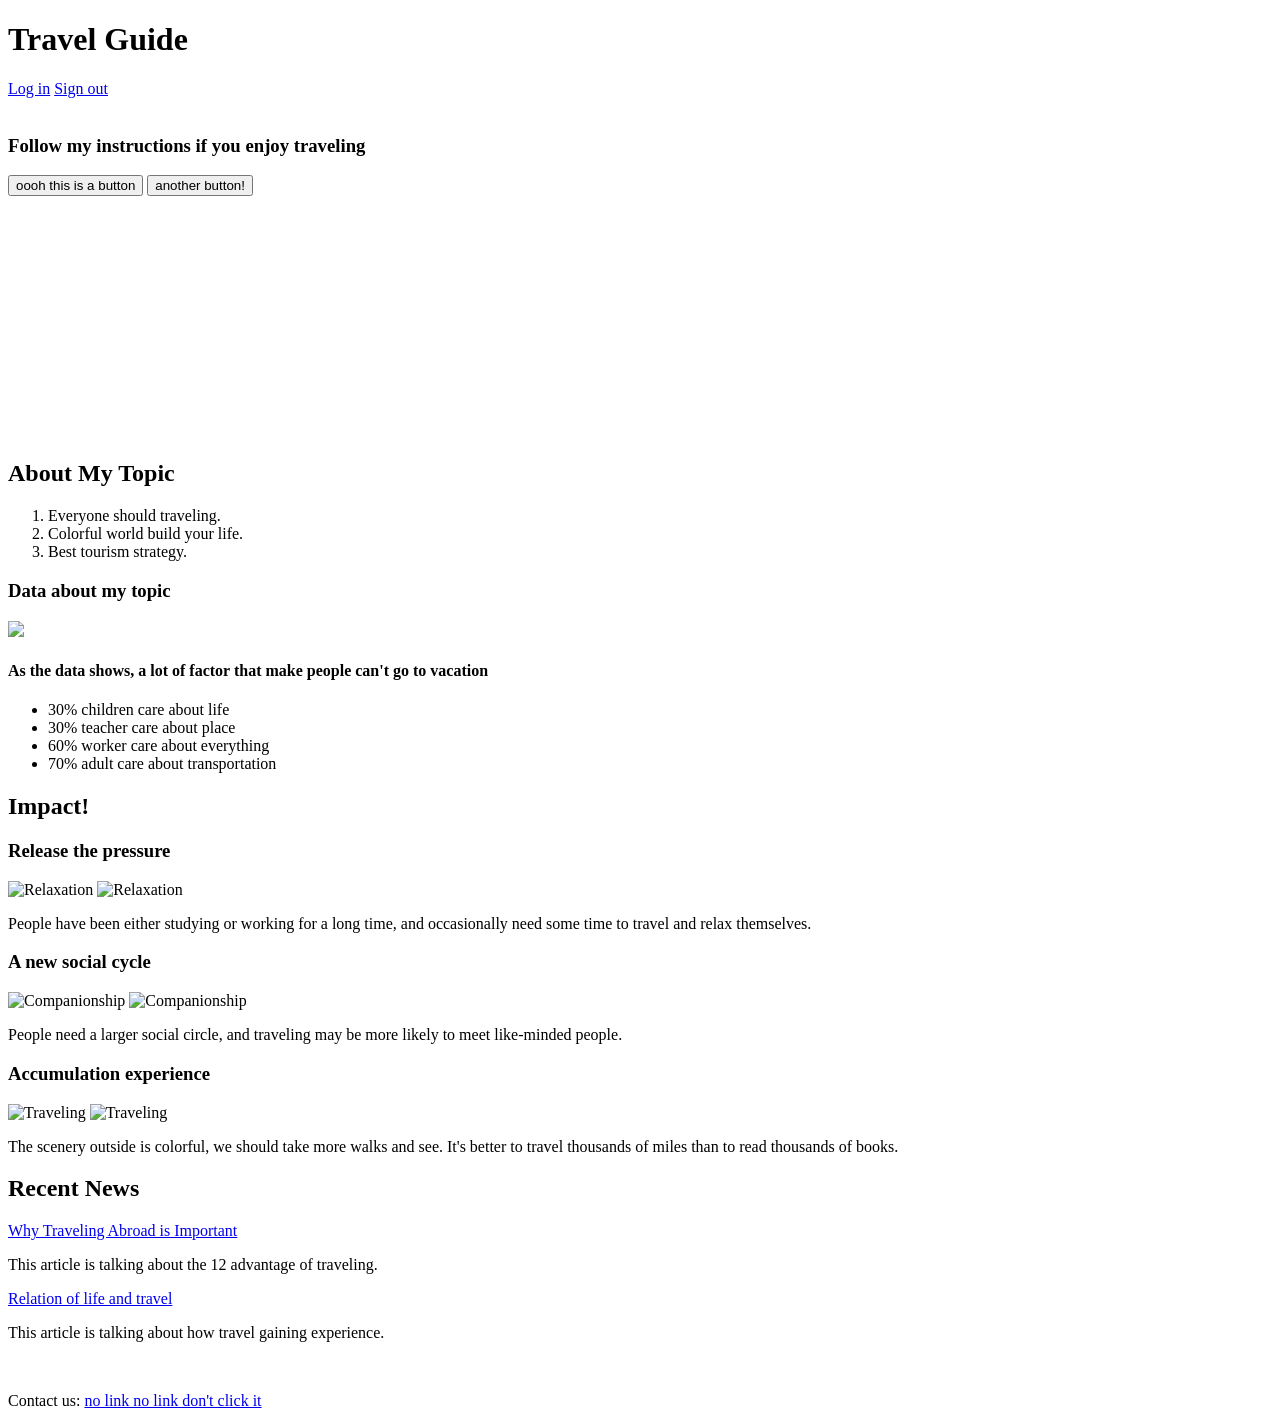
==== index.html @ 3e3a78ce "updata name" ====
<!DOCTYPE html>
<html lang="en">

<head>
    <title>Travel Guide</title> <!-- the content here will only show in the tab and in the metadata about the page -->
    <link rel="icon" href="img/旅游图标.jpeg">
    <meta charset="utf-8">
    <meta name="viewport" content="width=device-width">
    <link href="reset.css" rel="stylesheet" type="text/css" />
    <link href="styles.css" rel="stylesheet" type="text/css" />
</head>

<body>
    <header>
        <h1>Travel Guide</h1>
        <nav>
            <a href="#log in">Log in</a>
            <a href="#sign out">Sign out</a>
        </nav>
    </header>
    <!--- Headings --->
    <br>
    <h3>Follow my instructions if you enjoy traveling</h3>
    <div class="button-link">
        <button type="button">oooh this is a button</button>
        <button type="button">another button!</button>
        <p style="margin-bottom: 20px;"></p>
        <iframe width="392" height="220" src="https://www.youtube.com/embed/MyqhDKNig88?si=IrtJq-fcEBtJSYpH" title="YouTube video player" frameborder="0" allow="accelerometer; autoplay; clipboard-write; encrypted-media; gyroscope; picture-in-picture; web-share" referrerpolicy="strict-origin-when-cross-origin" allowfullscreen></iframe>
    </div>


    <!--- About --->
    <h2 class = "important">About My Topic</h2>
    <ol>
        <li>Everyone should traveling.</li> 
        <li>Colorful world build your life.</li>
        <li>Best tourism strategy.</li>
    </ol>


    <!--- Data --->

    <h3 class="important">Data about my topic</h3>
    <img class="image-data" src="img/图片 1.png" />
    <h4 class="important">As the data shows, a lot of factor that make people can't go to vacation </h4>

    <ul>
        <li> 30% children care about life</li>
        <li> 30% teacher care about place</li>
        <li> 60% worker care about everything</li>
        <li> 70% adult care about transportation</li>
    </ul>
    <!--- Impact --->
    <h2 class="important">Impact!</h2>
    <div class="image-impact">
        <div>
            <h3>Release the pressure</h3>
            <div class="make-image">
                <img src="img/放松.jpeg" alt="Relaxation"> <!--if img doesn't show, show the alt-->
                <img src="img/放松2.jpeg" alt="Relaxation">
            </div>
            <p>People have been either studying or working for a long time, and occasionally need some time to travel and relax themselves.</p>
        </div>
        <div>
            <h3>A new social cycle</h3>
            <div class="make-image">
                <img src="img/结伴.jpeg" alt="Companionship">
                <img src="img/结伴2.jpeg" alt="Companionship">
            </div>
            <p>People need a larger social circle, and traveling may be more likely to meet like-minded people.</p>
        </div>
        <div>
            <h3>Accumulation experience</h3>
            <div class="make-image">
                <img src="img/游览.jpeg" alt="Traveling">
                <img src="img/游览2.jpeg" alt="Traveling">
            </div>
            <p>The scenery outside is colorful, we should take more walks and see. It's better to travel thousands of miles than to read thousands of books.</p>
        </div>
    </div>

    <!--- News ---> <!--this will help with a stretch goal, if you do not want to incorporate this, then leave it alone :)-->
    <section class="section-class">
        <h2>Recent News</h2>
            <article>
                <a class="newsclass" href="https://www.goabroad.com/articles/why-traveling-is-important" target="_blank">Why Traveling Abroad is Important</a>
                <p>This article is talking about the 12 advantage of traveling.</p>
                <!--<p>Link: <a href="https://www.goabroad.com/articles/why-traveling-is-important" target="_blank">https://www.goabroad.com/articles/why-traveling-is-important</a></p> //use this if u wanna show link-->
                <a class="newsclass" href="https://www.linkedin.com/pulse/10-reasons-why-travel-so-important-build-life-erin-smith-uc9xc/">Relation of life and travel</a>
                <p>This article is talking about how travel gaining experience.</p> 
                <p style="margin-bottom: 50px;"></p>
            </article>
    </section>

    <footer>
        <p>Contact us: <a href="https://nolinknolink.com">no link no link don't click it</a></p>
    </footer>

</body>

</html>
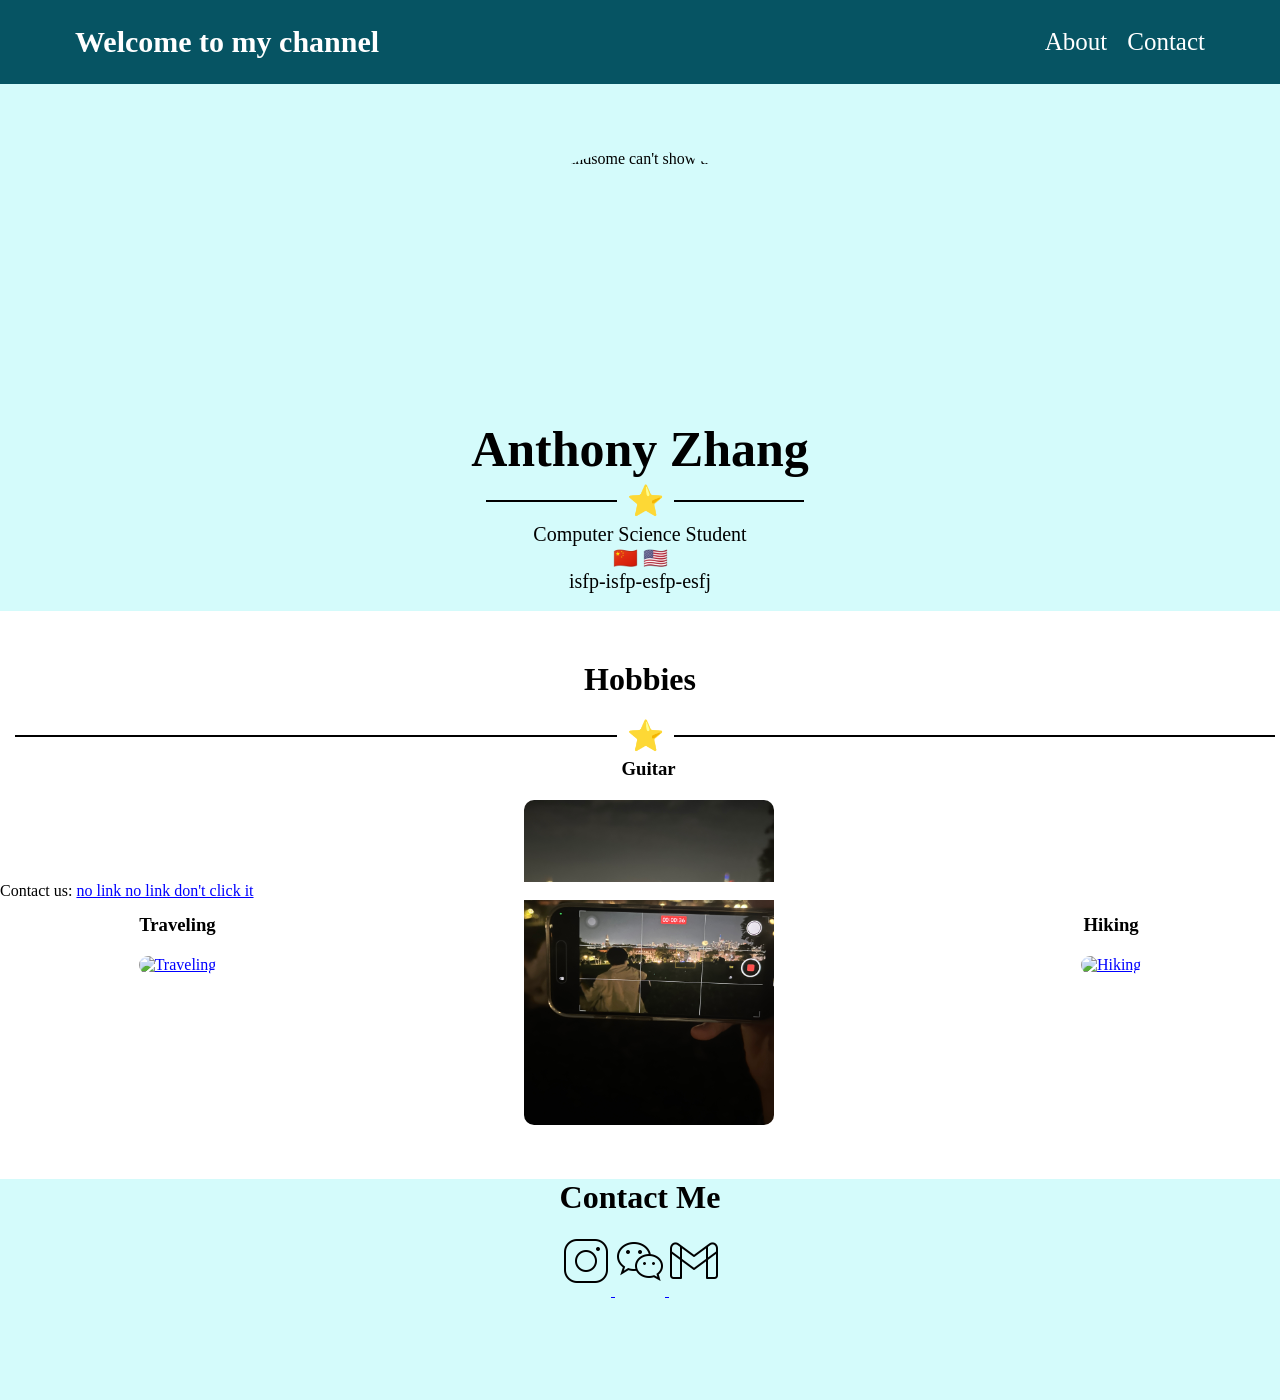
==== commit bbc2dc7b: "lalala" ====
--- a/index.html
+++ b/index.html
@@ -2,8 +2,8 @@
 <html lang="en">
 
 <head>
-    <title>Travel Guide</title> <!-- the content here will only show in the tab and in the metadata about the page -->
-    <link rel="icon" href="img/旅游图标.jpeg">
+    <title>Anthony's profile</title> <!-- the content here will only show in the tab and in the metadata about the page -->
+    <link rel="icon" href="some 图标/网页图标.jpg">
     <meta charset="utf-8">
     <meta name="viewport" content="width=device-width">
     <link href="reset.css" rel="stylesheet" type="text/css" />
@@ -12,84 +12,74 @@
 
 <body>
     <header>
-        <h1>Travel Guide</h1>
-        <nav>
-            <a href="#log in">Log in</a>
-            <a href="#sign out">Sign out</a>
-        </nav>
+        <div class="header-content">
+            <div class="name">Welcome to my channel</div>
+            <nav class="navigation">
+                <a href="#about">About</a>
+                <a href="#contact">Contact</a>
+            </nav>
+        </div>
     </header>
-    <!--- Headings --->
-    <br>
-    <h3>Follow my instructions if you enjoy traveling</h3>
-    <div class="button-link">
-        <button type="button">oooh this is a button</button>
-        <button type="button">another button!</button>
-        <p style="margin-bottom: 20px;"></p>
-        <iframe width="392" height="220" src="https://www.youtube.com/embed/MyqhDKNig88?si=IrtJq-fcEBtJSYpH" title="YouTube video player" frameborder="0" allow="accelerometer; autoplay; clipboard-write; encrypted-media; gyroscope; picture-in-picture; web-share" referrerpolicy="strict-origin-when-cross-origin" allowfullscreen></iframe>
-    </div>
 
+    <section class="profile">
+        <img src="some 图标/我的照片.jpg" alt="too handsome can't show the photo" class="profile-photo">
+        <div class="profile-info">
+            <h1>Anthony Zhang</h1>
+            <div class="solid-line-star-container">
+                <div class="solid-line"></div>
+                <span class="star">⭐️</span>
+                <div class="solid-line"></div>
+            </div>
+            <p>Computer Science Student</p>
+            <p> 🇨🇳 🇺🇸 </p>
+            <p>isfp-isfp-esfp-esfj</p>
+            <br>
+        </div>
+    </section>
 
-    <!--- About --->
-    <h2 class = "important">About My Topic</h2>
-    <ol>
-        <li>Everyone should traveling.</li> 
-        <li>Colorful world build your life.</li>
-        <li>Best tourism strategy.</li>
-    </ol>
+    <section class="hobbies">
+        <h2>Hobbies</h2>
+        <div class="solid-line-star-container">
+            <div class="solid-line"></div>
+            <span class="star">⭐️</span>
+            <div class="solid-line"></div>
+        </div>
+        <div class="hobby-photos">
+            <div class="hobby">
+                <h3>Traveling</h3>
+                <a href="travel.html">
+                    <img src="some 图标/旅游.jpg" alt="Traveling">
+                </a>
+            </div>
+            <div class="hobby">
+                <h3>Guitar</h3>
+                <a href="guitar.html">
+                    <img src="some 图标/吉他.jpg" alt="Guitar">
+                </a>
+            </div>
+            <div class="hobby">
+                <h3>Hiking</h3>
+                <a href="hiking.html">
+                    <img src="some 图标/徒步.jpg" alt="Hiking">
+                </a>
+            </div>
+        </div>
+    </section>
+    
 
-
-    <!--- Data --->
-
-    <h3 class="important">Data about my topic</h3>
-    <img class="image-data" src="img/图片 1.png" />
-    <h4 class="important">As the data shows, a lot of factor that make people can't go to vacation </h4>
-
-    <ul>
-        <li> 30% children care about life</li>
-        <li> 30% teacher care about place</li>
-        <li> 60% worker care about everything</li>
-        <li> 70% adult care about transportation</li>
-    </ul>
-    <!--- Impact --->
-    <h2 class="important">Impact!</h2>
-    <div class="image-impact">
-        <div>
-            <h3>Release the pressure</h3>
-            <div class="make-image">
-                <img src="img/放松.jpeg" alt="Relaxation"> <!--if img doesn't show, show the alt-->
-                <img src="img/放松2.jpeg" alt="Relaxation">
-            </div>
-            <p>People have been either studying or working for a long time, and occasionally need some time to travel and relax themselves.</p>
+    <section class="contact">
+        <h2>Contact Me</h2>
+        <div class="contact-icons">
+            <a href="https://www.instagram.com/iiianthony_/profilecard/?igsh=enA1dXIyYm1iam8=" target="_blank">
+                <img src="some 图标/ins.jpg" alt="Instagram">
+            </a>
+            <a href="hahaha sorry no link" target="_blank">
+                <img src="some 图标/wechat.jpg" alt="WeChat">
+            </a>
+            <a href="hahaha no link as well">
+                <img src="some 图标/gmail.jpg" alt="Email">
+            </a>
         </div>
-        <div>
-            <h3>A new social cycle</h3>
-            <div class="make-image">
-                <img src="img/结伴.jpeg" alt="Companionship">
-                <img src="img/结伴2.jpeg" alt="Companionship">
-            </div>
-            <p>People need a larger social circle, and traveling may be more likely to meet like-minded people.</p>
-        </div>
-        <div>
-            <h3>Accumulation experience</h3>
-            <div class="make-image">
-                <img src="img/游览.jpeg" alt="Traveling">
-                <img src="img/游览2.jpeg" alt="Traveling">
-            </div>
-            <p>The scenery outside is colorful, we should take more walks and see. It's better to travel thousands of miles than to read thousands of books.</p>
-        </div>
-    </div>
-
-    <!--- News ---> <!--this will help with a stretch goal, if you do not want to incorporate this, then leave it alone :)-->
-    <section class="section-class">
-        <h2>Recent News</h2>
-            <article>
-                <a class="newsclass" href="https://www.goabroad.com/articles/why-traveling-is-important" target="_blank">Why Traveling Abroad is Important</a>
-                <p>This article is talking about the 12 advantage of traveling.</p>
-                <!--<p>Link: <a href="https://www.goabroad.com/articles/why-traveling-is-important" target="_blank">https://www.goabroad.com/articles/why-traveling-is-important</a></p> //use this if u wanna show link-->
-                <a class="newsclass" href="https://www.linkedin.com/pulse/10-reasons-why-travel-so-important-build-life-erin-smith-uc9xc/">Relation of life and travel</a>
-                <p>This article is talking about how travel gaining experience.</p> 
-                <p style="margin-bottom: 50px;"></p>
-            </article>
     </section>
 
     <footer>
--- a/styles.css
+++ b/styles.css
@@ -0,0 +1,148 @@
+body {
+    background-color:  rgb(212, 251, 251);
+}
+
+
+a{
+    color:blue;
+}
+a:visited {
+    color: purple;
+}
+a:hover {
+    color: red;
+}
+a:active {
+    color:pink; 
+}
+
+
+
+header {
+    position: fixed;
+    top: 0;
+    left: 0;
+    width: 100%;
+    background-color: #065463;
+    color: #ffffff;
+    padding: 25px;
+}
+.header-content{
+    display: flex;
+    justify-content: space-between;
+    align-items: center;
+}
+.name{
+    font-family: 'Montserrat';
+    font-weight: 800;
+    font-size: 30px;
+    margin-left: 50px;
+}
+.navigation{
+    display: flex;
+    flex-direction: row;
+    margin-right: 50px;
+}
+.navigation a{
+    color: white;
+    margin-left: 20px;
+    font-size: 25px;
+    text-decoration: none;
+}
+.navigation a:hover{
+    text-decoration: underline;
+}
+
+.profile{
+    display: flex;
+    flex-direction: column;
+    align-items: center;
+    text-align: center;
+    background-color: rgb(212, 251, 251);
+    margin-top: 100px;
+}
+.profile-photo{
+    width: 300px;
+    height: 250px;
+    border-radius: 50%;
+    margin-bottom: 20px;
+    margin-top: 50px;
+}
+.profile-info p{
+    font-size: 20px;
+}
+.solid-line-star-container{
+    display: flex;
+    align-items: center;
+    justify-content: center;
+    margin: 5px;
+    width: 100%;
+}
+.solid-line{
+    flex-grow: 1;
+    height: 2px;
+    background-color: black;
+    margin: 0 10px;
+}
+.star{
+    font-size: 30px;
+}
+.hobbies {
+    text-align: center; /* 居中标题和内容 */
+    background-color: #ffffff;
+    padding-bottom: 50px;
+    padding-top: 50px;
+}
+
+.hobbies h2 {
+    font-size: 32px; /* 大标题字体大小 */
+    margin-bottom: 20px; /* 大标题底部间距 */
+}
+
+.hobby-photos {
+    display: flex; /* 使用 flexbox 布局 */
+    justify-content: space-around; /* 水平排列，并在它们之间均匀分布空间 */
+    align-items: center; /* 垂直居中对齐 */
+    gap: 30px; /* 每个爱好之间的间距 */
+}
+
+.hobby {
+    display: flex;
+    flex-direction: column; /* 垂直排列爱好图片和标题 */
+    align-items: center; /* 水平居中 */
+    gap: 20px;
+}
+
+.hobby img:hover {
+    transform: scale(1.05); /* 鼠标悬停时图片放大 */
+}
+
+.hobby img {
+    width: 250px;
+    height: 325px; 
+    border-radius: 10px; /* 圆角效果 */
+    transition: transform 0.3s ease; /* 添加鼠标悬停效果 */
+}
+
+footer{
+    position: fixed;  /*always can see the box*/
+    bottom: 0; 
+    width: 100%; 
+    background-color: #fff;
+}
+h1{
+    font-size: 50px;
+}
+.contact{
+    text-align: center;
+    padding-bottom: 100px;
+}
+.contact img{
+    width:50px;
+    height:50px;
+    margin-bottom: 10px;
+}
+.contact h2{
+    font-size: 32px;
+    margin-bottom: 20px;
+}
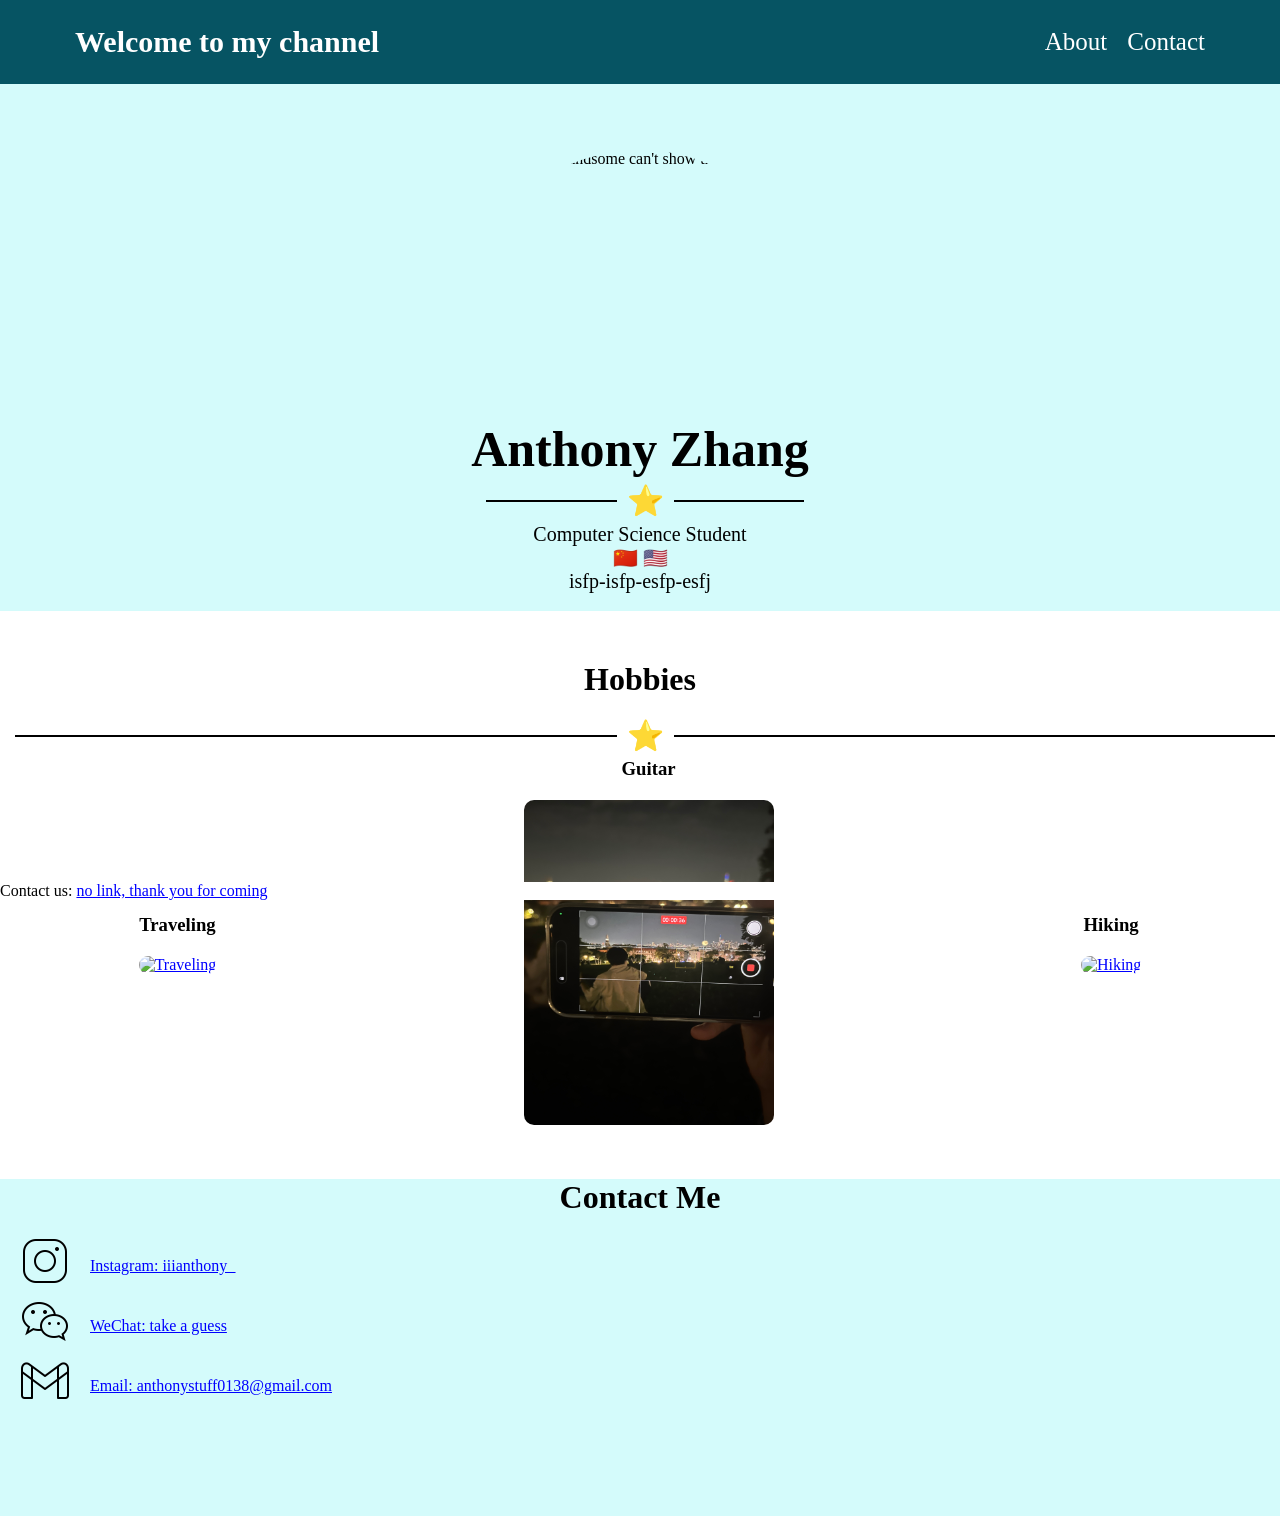
==== commit 3ca9daf9: "lal" ====
--- a/index.html
+++ b/index.html
@@ -67,23 +67,32 @@
     </section>
     
 
-    <section class="contact">
+    <section id="contact" class="contact">
         <h2>Contact Me</h2>
         <div class="contact-icons">
-            <a href="https://www.instagram.com/iiianthony_/profilecard/?igsh=enA1dXIyYm1iam8=" target="_blank">
-                <img src="some 图标/ins.jpg" alt="Instagram">
-            </a>
-            <a href="hahaha sorry no link" target="_blank">
-                <img src="some 图标/wechat.jpg" alt="WeChat">
-            </a>
-            <a href="hahaha no link as well">
-                <img src="some 图标/gmail.jpg" alt="Email">
-            </a>
+            <div class="contact-item">
+                <div class="contact-info">
+                    <img src="some 图标/ins.jpg" alt="Instagram">
+                    <p><a href="https://www.instagram.com/iiianthony_/profilecard/?igsh=enA1dXIyYm1iam8=" target="_blank">Instagram: iiianthony_</a></p>
+                </div>
+            </div>
+            <div class="contact-item">
+                <div class="contact-info">
+                    <img src="some 图标/wechat.jpg" alt="WeChat">
+                    <p><a href="your_wechat_qr_code_link" target="_blank">WeChat: take a guess</a></p>
+                </div>
+            </div>
+            <div class="contact-item">
+                <div class="contact-info">
+                    <img src="some 图标/gmail.jpg" alt="Email">
+                    <p><a href="mailto:your.email@example.com">Email: anthonystuff0138@gmail.com</a></p>
+                </div>
+            </div>
         </div>
     </section>
 
     <footer>
-        <p>Contact us: <a href="https://nolinknolink.com">no link no link don't click it</a></p>
+        <p>Contact us: <a href="https://nolinknolink.com">no link, thank you for coming</a></p>
     </footer>
 
 </body>
--- a/styles.css
+++ b/styles.css
@@ -134,15 +134,35 @@
     font-size: 50px;
 }
 .contact{
-    text-align: center;
     padding-bottom: 100px;
 }
-.contact img{
+.contact-info img{
     width:50px;
     height:50px;
     margin-bottom: 10px;
+    margin-right: 20px;
 }
 .contact h2{
     font-size: 32px;
     margin-bottom: 20px;
-}+    text-align: center;
+}
+.contact-icons{
+    display: flex;
+    flex-direction: column;
+    justify-content: flex-start;
+    margin-left: 20px;
+}
+.contact-item {
+    display: flex; /* 使用 flexbox 排列图片和链接 */
+    align-items: center; /* 垂直居中对齐 */
+}
+
+.contact-info {
+    display: flex; /* 使用 flexbox */
+    align-items: center; /* 垂直居中对齐 */
+}
+
+html {
+    scroll-behavior: smooth; /* 启用平滑滚动 */
+}
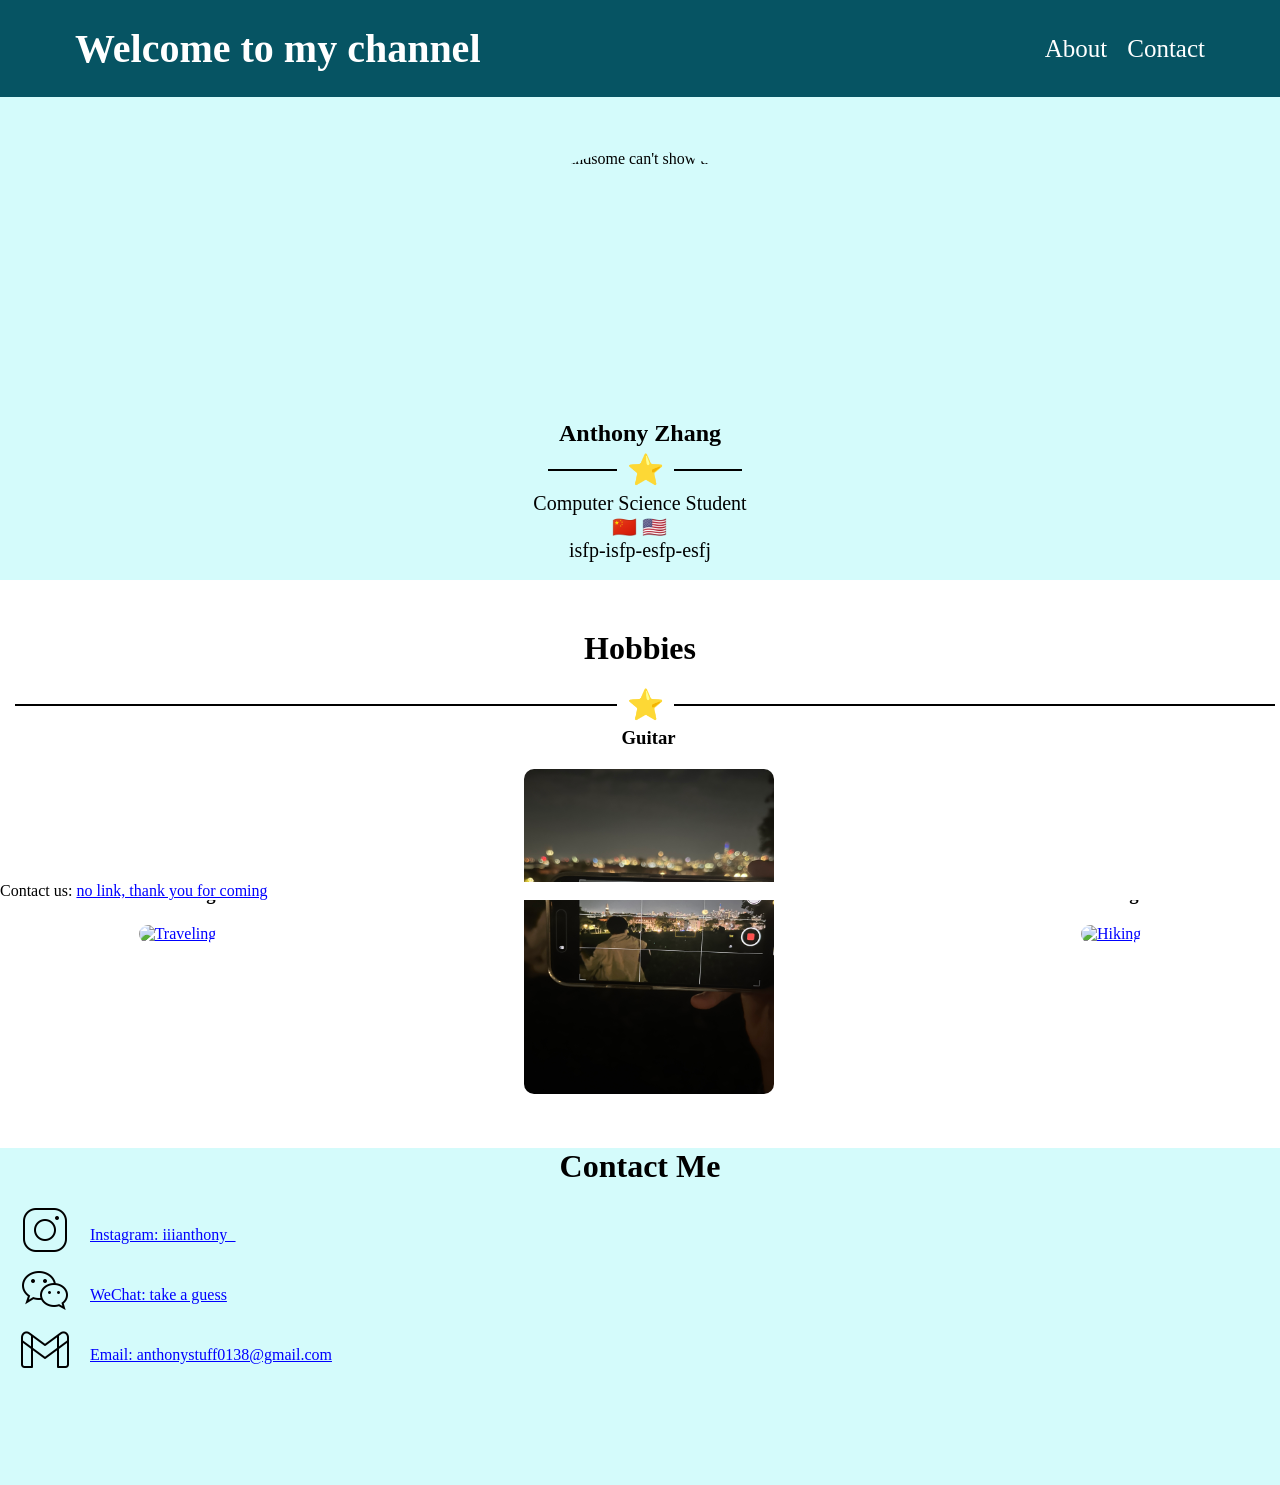
==== commit 3692ed09: "la" ====
--- a/index.html
+++ b/index.html
@@ -5,7 +5,7 @@
     <title>Anthony's profile</title> <!-- the content here will only show in the tab and in the metadata about the page -->
     <link rel="icon" href="some 图标/网页图标.jpg">
     <meta charset="utf-8">
-    <meta name="viewport" content="width=device-width">
+    <meta name="viewport" content="width=device-width, initial-scale=1.0">
     <link href="reset.css" rel="stylesheet" type="text/css" />
     <link href="styles.css" rel="stylesheet" type="text/css" />
 </head>
@@ -13,8 +13,10 @@
 <body>
     <header>
         <div class="header-content">
-            <div class="name">Welcome to my channel</div>
-            <nav class="navigation">
+            <div class="header-name">
+                <h1>Welcome to my channel</h1>
+            </div>
+            <nav class="header-navigation">
                 <a href="#about">About</a>
                 <a href="#contact">Contact</a>
             </nav>
--- a/styles.css
+++ b/styles.css
@@ -32,18 +32,17 @@
     justify-content: space-between;
     align-items: center;
 }
-.name{
+.header-name{
     font-family: 'Montserrat';
-    font-weight: 800;
-    font-size: 30px;
+    font-size: 20px;
     margin-left: 50px;
 }
-.navigation{
+.header-navigation{
     display: flex;
     flex-direction: row;
     margin-right: 50px;
 }
-.navigation a{
+.header-navigation a{
     color: white;
     margin-left: 20px;
     font-size: 25px;
@@ -130,9 +129,6 @@
     width: 100%; 
     background-color: #fff;
 }
-h1{
-    font-size: 50px;
-}
 .contact{
     padding-bottom: 100px;
 }
@@ -166,3 +162,34 @@
 html {
     scroll-behavior: smooth; /* 启用平滑滚动 */
 }
+
+/* for iphone */
+@media (max-width: 768px) {
+    .hobby-photos {
+        flex-direction: column;
+        align-items: center; /* 水平居中 */
+    }
+    .hobby img {
+        width: 100%; /* 图片自适应宽度 */
+        height: auto;
+    }
+}
+@media (max-width: 768px) {
+    .header-content {
+        flex-direction: column;
+        align-items: center;
+    }
+    .header-navigation a {
+        margin-left: 0;
+        margin-bottom: 10px; /* 导航链接之间的间距 */
+    }
+}
+@media (max-width: 768px) {
+    .profile-photo {
+        width: 80%; /* 让照片占满手机屏幕的80%宽度 */
+        height: auto;
+    }
+    .profile-info p {
+        font-size: 18px; /* 减小文本字体 */
+    }
+}
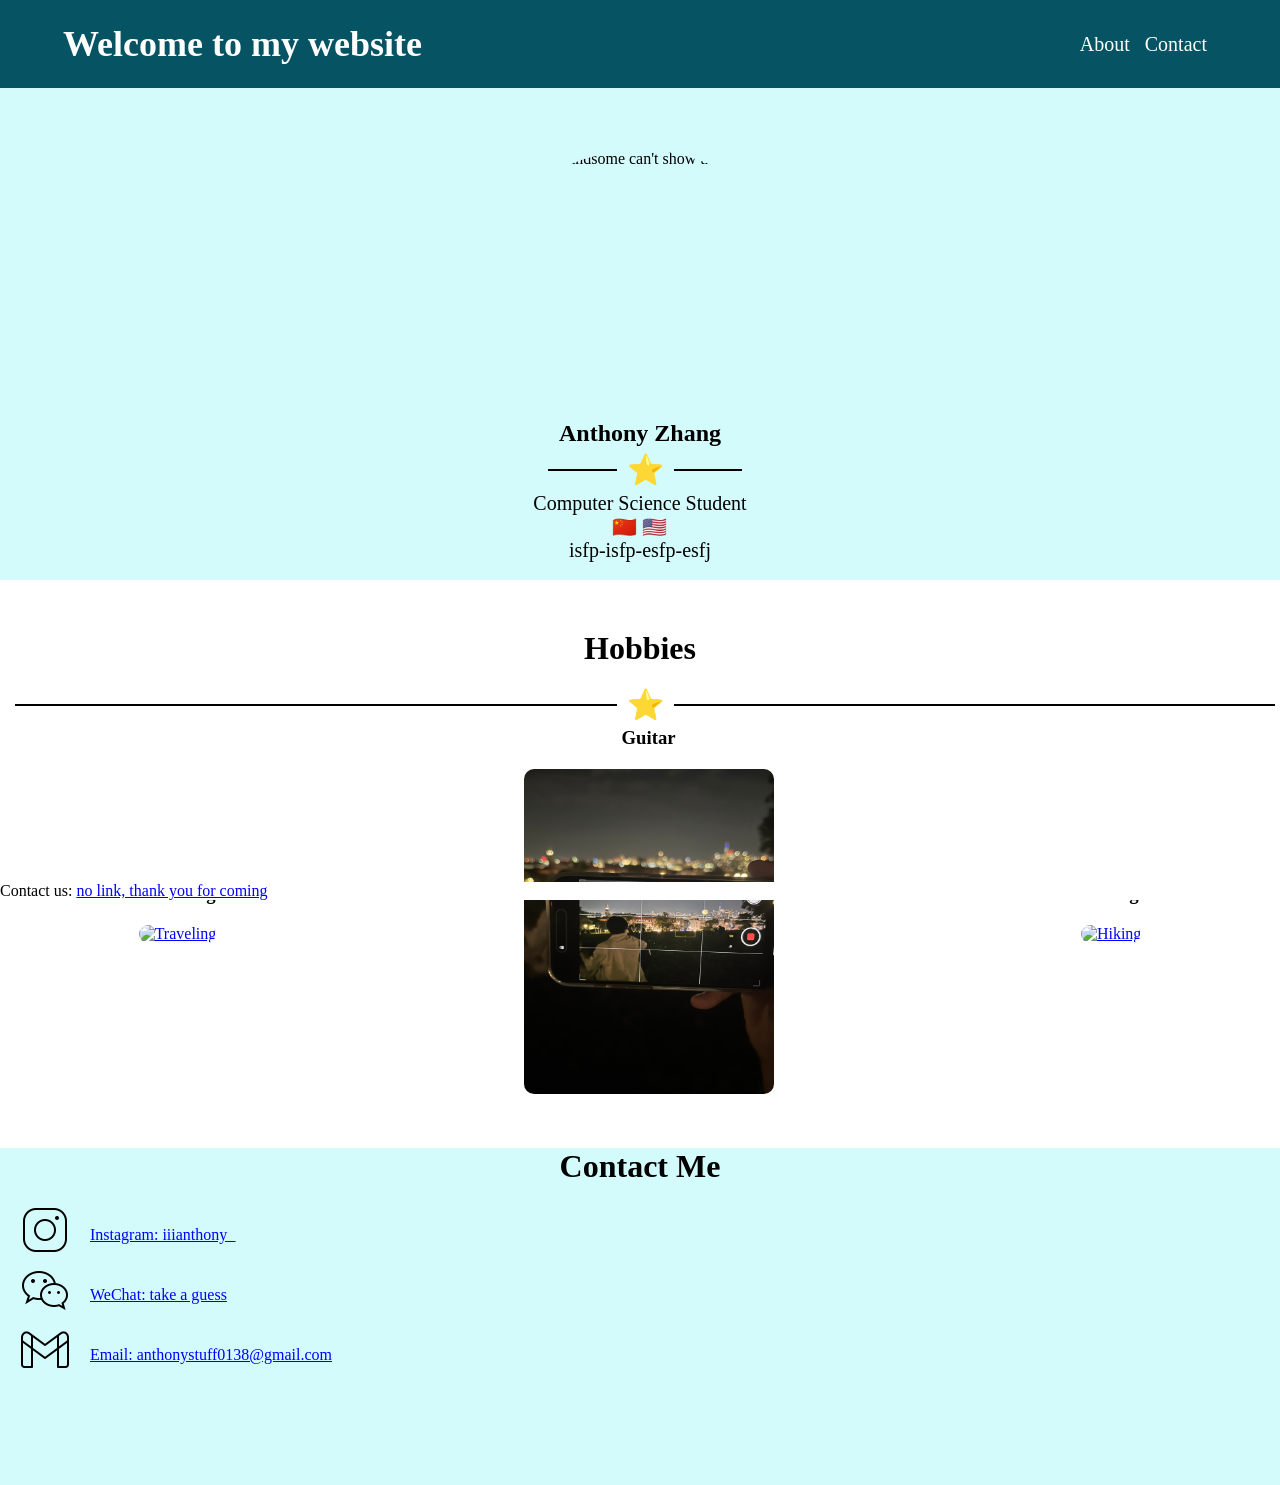
==== commit 4dba630a: "lala" ====
--- a/index.html
+++ b/index.html
@@ -14,7 +14,7 @@
     <header>
         <div class="header-content">
             <div class="header-name">
-                <h1>Welcome to my channel</h1>
+                <h1>Welcome to my website</h1>
             </div>
             <nav class="header-navigation">
                 <a href="#about">About</a>
--- a/styles.css
+++ b/styles.css
@@ -25,7 +25,7 @@
     width: 100%;
     background-color: #065463;
     color: #ffffff;
-    padding: 25px;
+    padding: 23px;
 }
 .header-content{
     display: flex;
@@ -34,8 +34,8 @@
 }
 .header-name{
     font-family: 'Montserrat';
-    font-size: 20px;
-    margin-left: 50px;
+    font-size: 18px;
+    margin-left: 40px;
 }
 .header-navigation{
     display: flex;
@@ -44,12 +44,13 @@
 }
 .header-navigation a{
     color: white;
-    margin-left: 20px;
-    font-size: 25px;
+    margin-left: 15px;
+    font-size: 20px;
     text-decoration: none;
 }
-.navigation a:hover{
+.header-navigation a:hover{
     text-decoration: underline;
+    color: blanchedalmond;
 }
 
 .profile{
@@ -176,8 +177,12 @@
 }
 @media (max-width: 768px) {
     .header-content {
-        flex-direction: column;
+        flex-direction: row;
         align-items: center;
+        justify-content: space-around;
+    }
+    .header-content h1 {
+        font-size: 12px;
     }
     .header-navigation a {
         margin-left: 0;
@@ -186,7 +191,7 @@
 }
 @media (max-width: 768px) {
     .profile-photo {
-        width: 80%; /* 让照片占满手机屏幕的80%宽度 */
+        width: 60%; /* 让照片占满手机屏幕的80%宽度 */
         height: auto;
     }
     .profile-info p {
